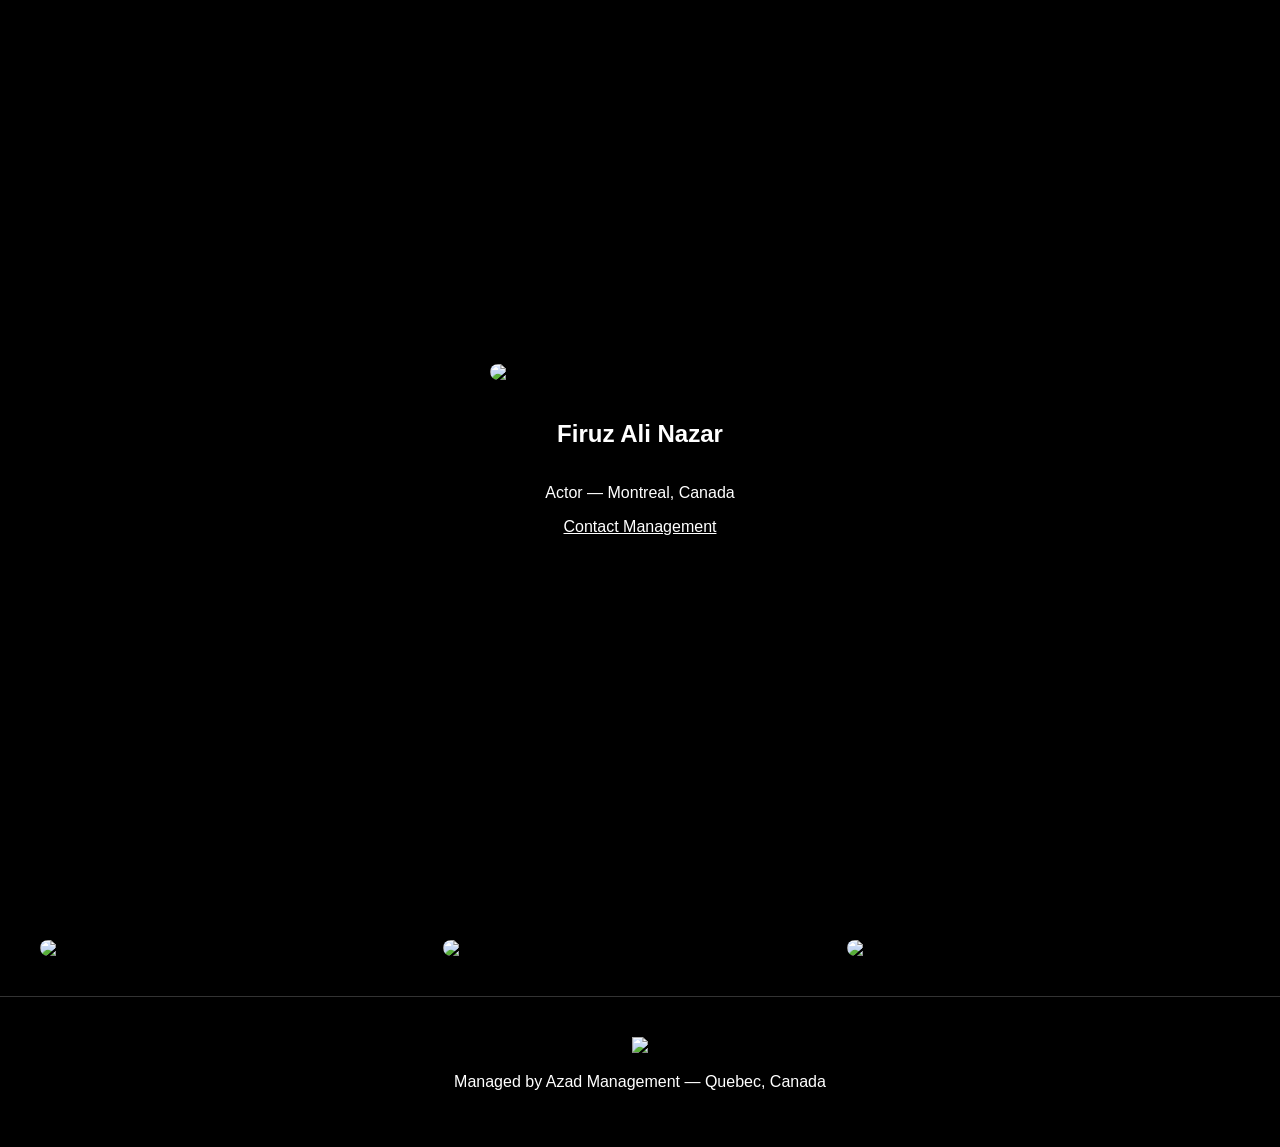
==== index.html @ 0c859dd9 "Create index.html" ====
<!DOCTYPE html>
<html lang="en">
<head>
<meta charset="UTF-8">
<title>Firuz Ali Nazar</title>
<style>

body{
margin:0;
font-family:Arial;
background:black;
color:white;
}

.hero{
height:100vh;
display:flex;
align-items:center;
justify-content:center;
flex-direction:column;
text-align:center;
}

.hero img{
width:300px;
border-radius:10px;
margin-bottom:20px;
}

.gallery{
display:grid;
grid-template-columns:repeat(3,1fr);
gap:10px;
padding:40px;
}

.gallery img{
width:100%;
border-radius:10px;
}

footer{
text-align:center;
padding:40px;
border-top:1px solid #333;
}

footer img{
height:60px;
}

</style>
</head>

<body>

<section class="hero">

<img src="https://i.imgur.com/Z5kQKQK.jpg">

<h1>Firuz Ali Nazar</h1>

<p>Actor — Montreal, Canada</p>

<a href="mailto:management@firuzalinazar.ca" style="color:white;">
Contact Management
</a>

</section>

<section class="gallery">

<img src="https://picsum.photos/600/400">
<img src="https://picsum.photos/600/401">
<img src="https://picsum.photos/600/402">

</section>

<footer>

<img src="https://i.imgur.com/dJ9O3QF.png">

<p>Managed by Azad Management — Quebec, Canada</p>

</footer>

</body>
</html>
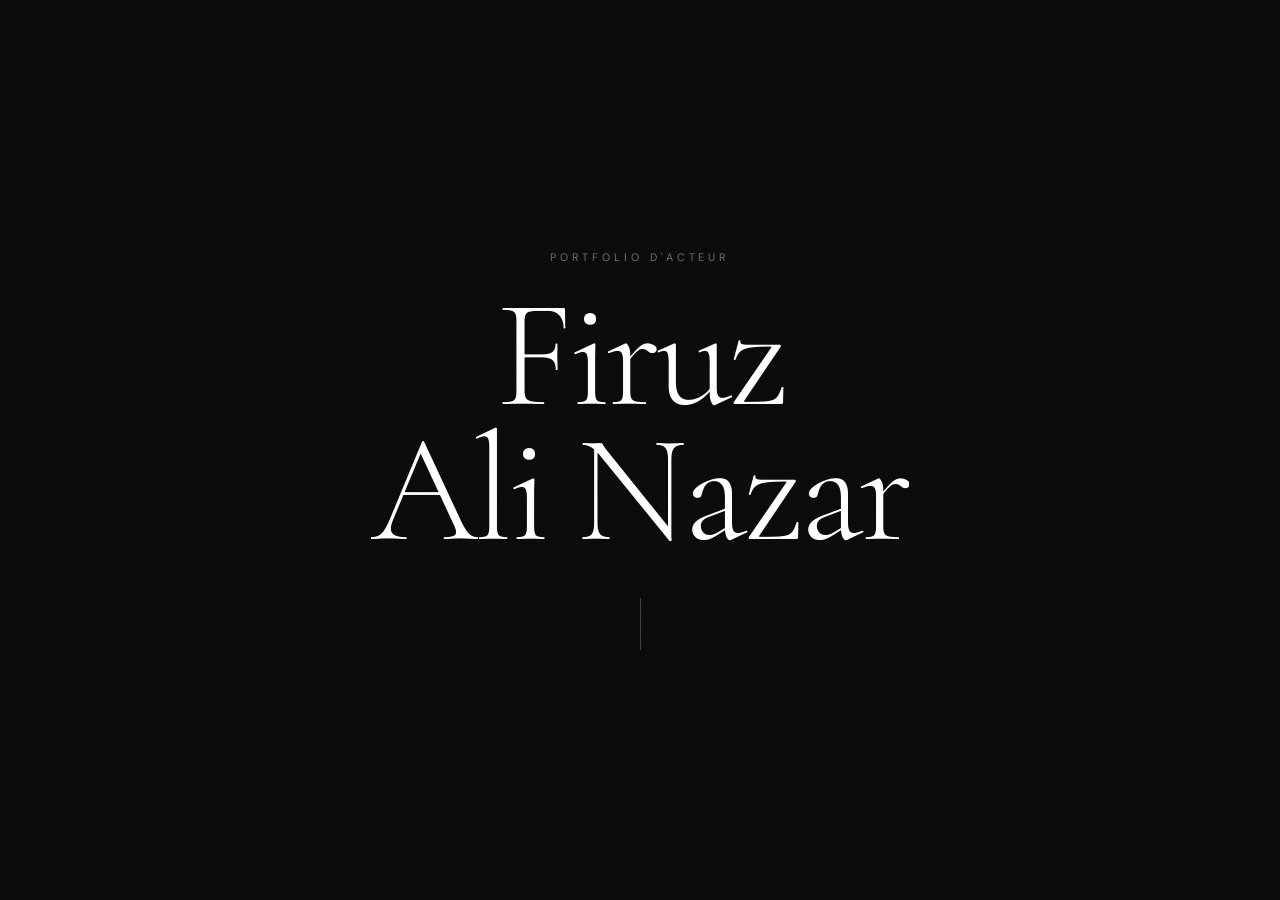
==== commit 4cfea72d: "fix: root index.html redirects to firuz-portfolio-site" ====
--- a/index.html
+++ b/index.html
@@ -1,88 +1,12 @@
 <!DOCTYPE html>
-<html lang="en">
+<html lang="fr">
 <head>
-<meta charset="UTF-8">
-<title>Firuz Ali Nazar</title>
-<style>
-
-body{
-margin:0;
-font-family:Arial;
-background:black;
-color:white;
-}
-
-.hero{
-height:100vh;
-display:flex;
-align-items:center;
-justify-content:center;
-flex-direction:column;
-text-align:center;
-}
-
-.hero img{
-width:300px;
-border-radius:10px;
-margin-bottom:20px;
-}
-
-.gallery{
-display:grid;
-grid-template-columns:repeat(3,1fr);
-gap:10px;
-padding:40px;
-}
-
-.gallery img{
-width:100%;
-border-radius:10px;
-}
-
-footer{
-text-align:center;
-padding:40px;
-border-top:1px solid #333;
-}
-
-footer img{
-height:60px;
-}
-
-</style>
+  <meta charset="UTF-8" />
+  <meta http-equiv="refresh" content="0; url=firuz-portfolio-site/index.html" />
+  <link rel="canonical" href="firuz-portfolio-site/index.html" />
+  <title>Firuz Ali Nazar — Acteur</title>
 </head>
-
 <body>
-
-<section class="hero">
-
-<img src="https://i.imgur.com/Z5kQKQK.jpg">
-
-<h1>Firuz Ali Nazar</h1>
-
-<p>Actor — Montreal, Canada</p>
-
-<a href="mailto:management@firuzalinazar.ca" style="color:white;">
-Contact Management
-</a>
-
-</section>
-
-<section class="gallery">
-
-<img src="https://picsum.photos/600/400">
-<img src="https://picsum.photos/600/401">
-<img src="https://picsum.photos/600/402">
-
-</section>
-
-<footer>
-
-<img src="https://i.imgur.com/dJ9O3QF.png">
-
-<p>Managed by Azad Management — Quebec, Canada</p>
-
-</footer>
-
+  <script>window.location.replace('firuz-portfolio-site/index.html');</script>
 </body>
 </html>
